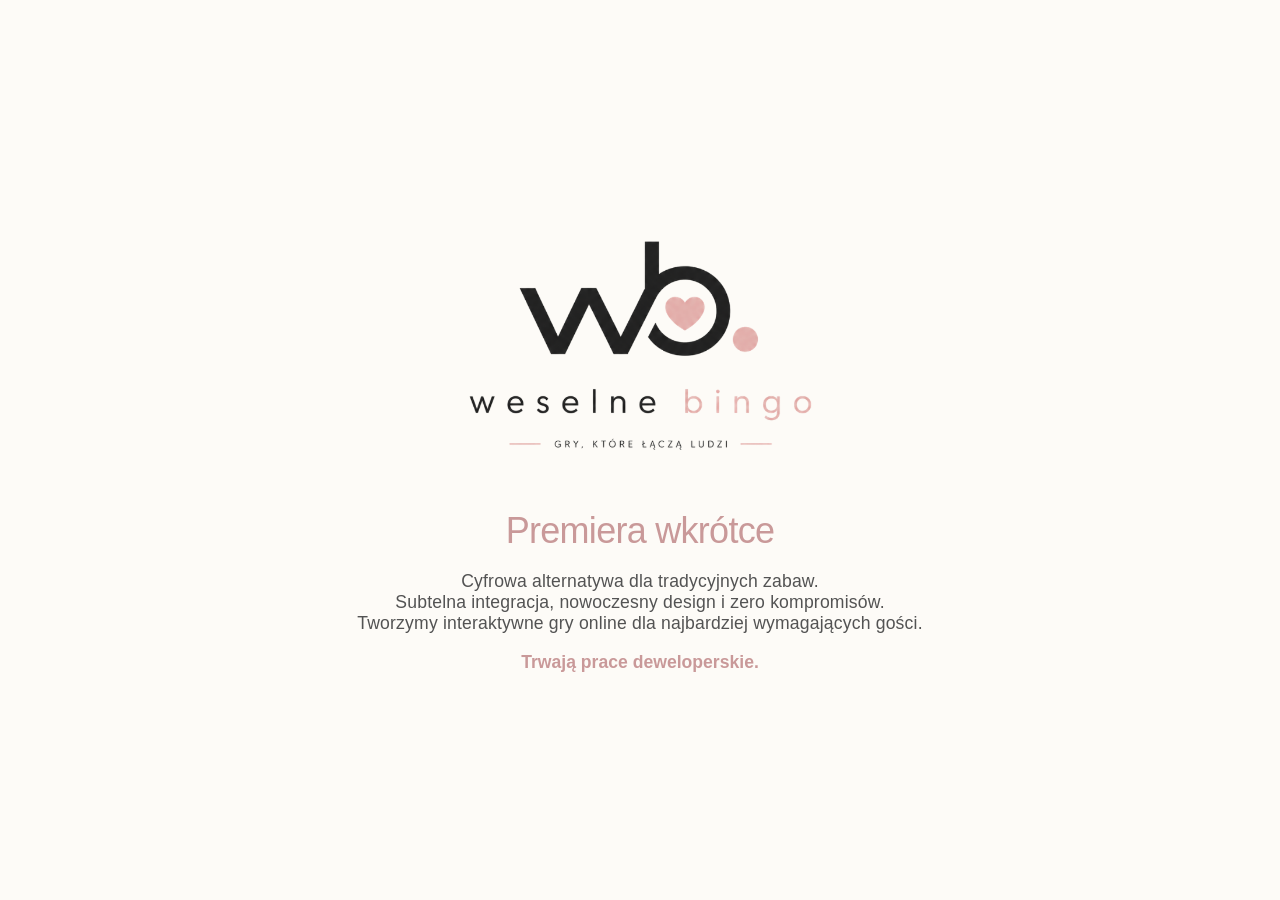
==== index.html @ 7202084b "bingo" ====
<!DOCTYPE html>
<html lang="pl">

<head>
    <meta charset="UTF-8">
    <meta name="viewport" content="width=device-width, initial-scale=1.0">
    <meta name="robots" content="noindex, nofollow"> 
    <title>Szykuje się coś ekstra! | Strona w budowie</title>
    <style>
        :root {
            --bg-color: #fdfbf7;
            --text-color: #c99999;
            --font-main: 'Helvetica Neue', Arial, sans-serif;
        }

        * {
            box-sizing: border-box;
            margin: 0;
            padding: 0;
        }

        body,
        html {
            height: 100%;
            font-family: var(--font-main);
            background-color: var(--bg-color);
            color: var(--text-color);
            display: flex;
            justify-content: center;
            align-items: center;
            overflow: hidden;
            -webkit-font-smoothing: antialiased;
        }

        .maintenance-container {
            text-align: center;
            padding: 2rem;
            max-width: 800px;
            width: 100%;
            animation: fadeIn 1.2s ease-in-out;
        }

        .logo-wrapper {
            margin-bottom: 2.5rem;
        }

        .logo-wrapper img {
            max-width: 380px;
            height: auto;
            display: inline-block;
        }

        h1 {
            font-size: 2.25rem;
            font-weight: 400;
            letter-spacing: -0.02em;
            line-height: 1.3;
            margin-bottom: 1rem;
        }

        p {
            font-size: 1.1rem;
            font-weight: 300;
            color: rgb(83, 83, 83);
            letter-spacing: 0.01em;
        }
        span{
            font-size: 1.1rem;
            font-weight: 500;
        }

        @keyframes fadeIn {
            from {
                opacity: 0;
                transform: translateY(15px);
            }

            to {
                opacity: 1;
                transform: translateY(0);
            }
        }

        @media (max-width: 480px) {
            h1 {
                font-size: 1.75rem;
            }

            p {
                font-size: 1rem;
            }

            .logo-wrapper img {
                max-width: 180px;
            }
        }
    </style>
</head>

<body>

    <b class="maintenance-container">

        <div class="logo-wrapper">
            <img src="/images/weselne.bingo.png" alt="Logo" >
        </div>

        <h1>Premiera wkrótce</h1>
    <p>Cyfrowa alternatywa dla tradycyjnych zabaw. </p>
    <p>
        Subtelna integracja, nowoczesny design i zero kompromisów. </p><p>Tworzymy interaktywne gry online dla najbardziej
    wymagających gości. </p><br>
    <span><b>Trwają prace deweloperskie.</b></span>
    </main>

</body>

</html>
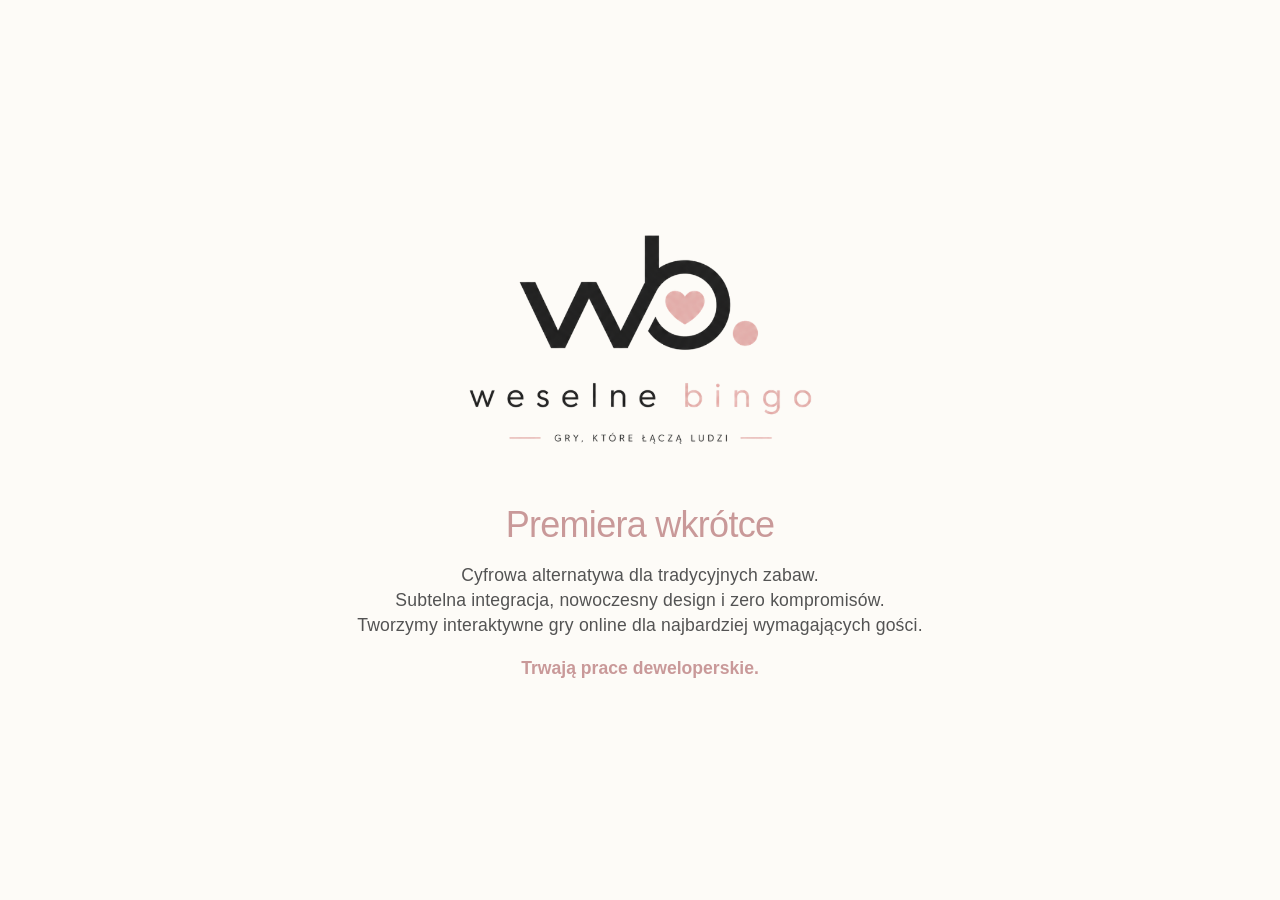
==== commit 67b6d068: "." ====
--- a/index.html
+++ b/index.html
@@ -63,6 +63,7 @@
             font-weight: 300;
             color: rgb(83, 83, 83);
             letter-spacing: 0.01em;
+            padding-bottom: 4px;
         }
         span{
             font-size: 1.1rem;
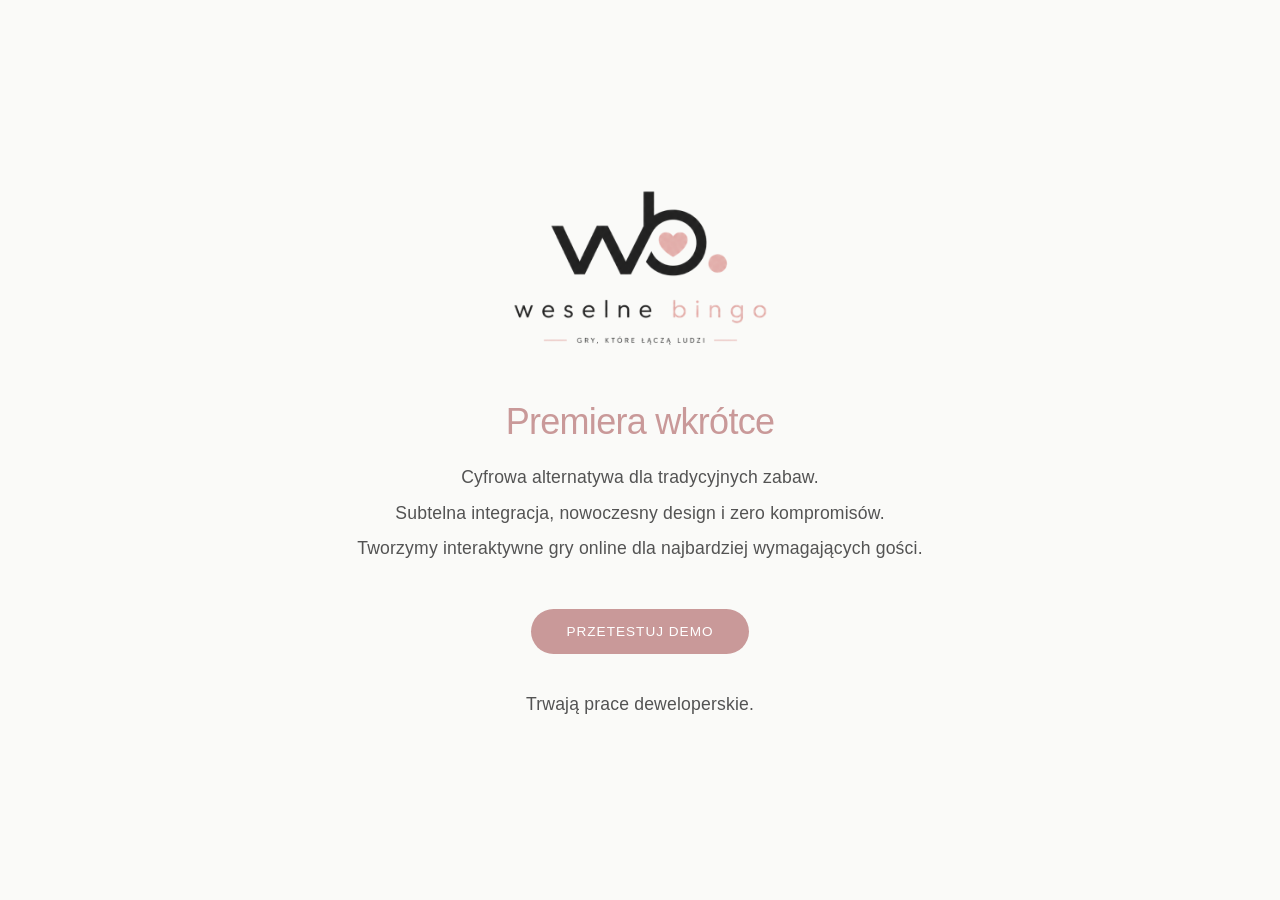
==== commit 4630c37f: "." ====
--- a/index.html
+++ b/index.html
@@ -11,6 +11,12 @@
             --bg-color: #fdfbf7;
             --text-color: #c99999;
             --font-main: 'Helvetica Neue', Arial, sans-serif;
+            --bg-color: #FAFAF8;
+            --text-main: #333333;
+            --text-light: #666666;
+            --accent-pink: #C29B9B;
+            --button-pink: #c99999;
+            --button-hover: #926a6a;
         }
 
         * {
@@ -45,7 +51,7 @@
         }
 
         .logo-wrapper img {
-            max-width: 380px;
+            max-width: 280px;
             height: auto;
             display: inline-block;
         }
@@ -67,6 +73,39 @@
         }
         span{
             font-size: 1.1rem;
+            font-weight: 500;
+        }
+        .description {
+            font-size: 1rem;
+            line-height: 1.8;
+            font-weight: 300;
+            margin-bottom: 40px;
+        }
+
+        .cta-button {
+            display: inline-block;
+            background-color: var(--button-pink);
+            color: #FFFFFF;
+            text-decoration: none;
+            padding: 15px 35px;
+            border-radius: 30px;
+            font-weight: 500;
+            font-size: 0.85rem;
+            text-transform: uppercase;
+            letter-spacing: 1px;
+            transition: background-color 0.3s ease, transform 0.3s ease;
+            margin-bottom: 40px;
+        }
+
+        .cta-button:hover {
+            background-color: var(--button-hover);
+            transform: translateY(-2px);
+        }
+
+        .footer-note {
+            font-family: var(--font-body);
+            font-size: 0.9rem;
+            color: var(--accent-pink);
             font-weight: 500;
         }
 
@@ -94,7 +133,11 @@
             .logo-wrapper img {
                 max-width: 180px;
             }
+            .description {
+                font-size: 0.9rem;
+            }
         }
+
     </style>
 </head>
 
@@ -107,11 +150,17 @@
         </div>
 
         <h1>Premiera wkrótce</h1>
-    <p>Cyfrowa alternatywa dla tradycyjnych zabaw. </p>
-    <p>
-        Subtelna integracja, nowoczesny design i zero kompromisów. </p><p>Tworzymy interaktywne gry online dla najbardziej
-    wymagających gości. </p><br>
-    <span><b>Trwają prace deweloperskie.</b></span>
+<div class="description">
+    <p>Cyfrowa alternatywa dla tradycyjnych zabaw.</p>
+    <p>Subtelna integracja, nowoczesny design i zero kompromisów.</p>
+    <p>Tworzymy interaktywne gry online dla najbardziej wymagających gości.</p>
+</div>
+
+<a href="/demo/index.html" class="cta-button">Przetestuj Demo</a>
+
+<div class="footer-note">
+    <p>Trwają prace deweloperskie.</p>
+</div>
     </main>
 
 </body>
